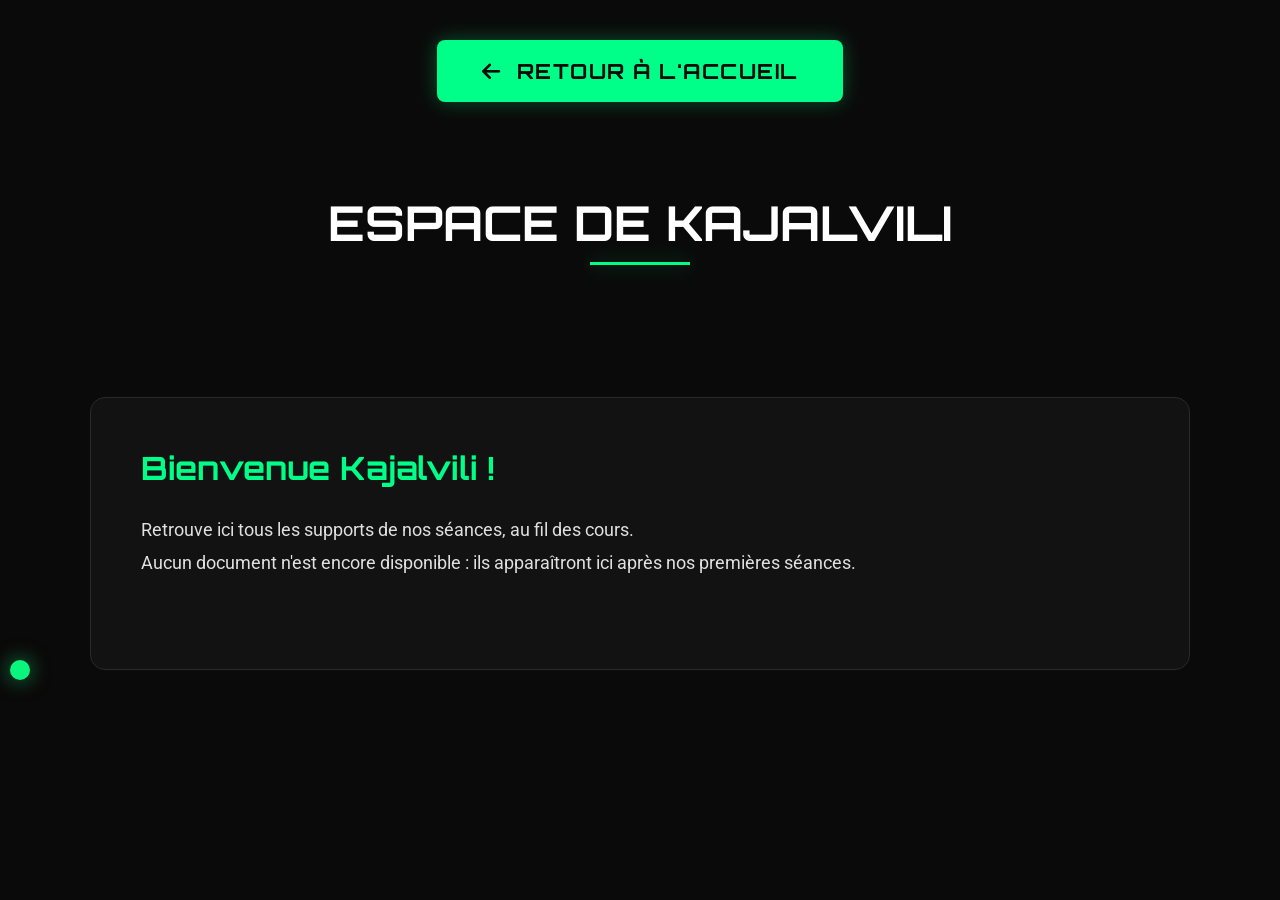
==== eleve-kajalvili.html @ 57f7eda1 "test" ====
<!DOCTYPE html>
<html lang="fr">
<head>
    <meta charset="UTF-8">
    <meta name="viewport" content="width=device-width, initial-scale=1.0">
    <meta name="robots" content="noindex, nofollow">
    <title>Espace de Kajalvili - Mithushan Mayuran</title>

    <link href="https://fonts.googleapis.com/css2?family=Orbitron:wght@500;700;900&family=Roboto:wght@300;400;500;700&display=swap" rel="stylesheet">
    <link rel="stylesheet" href="https://cdnjs.cloudflare.com/ajax/libs/font-awesome/6.4.0/css/all.min.css">
    <link rel="stylesheet" href="fiches.css">
</head>
<body>

    <!-- BOUTON DE RETOUR À L'ACCUEIL -->
    <div class="retour-container">
        <a href="index.html" class="btn-retour">
            <i class="fas fa-arrow-left"></i> RETOUR À L'ACCUEIL
        </a>
    </div>

    <!-- PAGE DÉDIÉE À KAJALVILI (code Kajalvili2303) -->
    <div class="container documents-container">
        <h2 class="section-title">Espace de Kajalvili</h2>

        <div class="doc-block">
            <h3 class="doc-title">Bienvenue Kajalvili !</h3>
            <p class="doc-description">
                Retrouve ici tous les supports de nos séances, au fil des cours.<br>
                Aucun document n'est encore disponible : ils apparaîtront ici après nos premières séances.
            </p>
        </div>
    </div>

    <script src="script.js"></script>
</body>
</html>
---- fiches.css ----
/* ==========================================================================
   STYLE POUR LA PAGE FICHES (fiches.css)
   ========================================================================== */

/* 1. Base et typographie */
body {
    margin: 0;
    font-family: 'Roboto', sans-serif;
    background-color: #0a0a0a;
    color: #ffffff;
    padding: 40px 20px 80px 20px;
}

.container {
    max-width: 1100px;
    margin: 0 auto;
}

/* 2. Titre de la section */
.section-title {
    font-family: 'Orbitron', sans-serif;
    font-size: 3rem;
    text-align: center;
    margin-bottom: 4rem;
    position: relative;
    text-transform: uppercase;
}

.section-title::after {
    content: '';
    position: absolute;
    bottom: -12px;
    left: 50%;
    transform: translateX(-50%);
    width: 100px;
    height: 3px;
    background: #00ff88;
    box-shadow: 0 0 20px rgba(0, 255, 136, 0.4);
}

/* 3. Bouton Retour (en haut) */
.retour-container {
    width: 100%;
    display: flex;
    justify-content: center;
    margin-bottom: 50px;
}

.btn-retour {
    display: inline-flex;
    align-items: center;
    gap: 15px;
    padding: 18px 45px;
    background: #00ff88;
    color: #0a0a0a;
    font-family: 'Orbitron', sans-serif;
    font-size: 1.3rem;
    font-weight: 700;
    text-decoration: none;
    text-transform: uppercase;
    letter-spacing: 1.5px;
    border-radius: 8px;
    box-shadow: 0 0 20px rgba(0, 255, 136, 0.3);
    transition: all 0.3s ease;
}

.btn-retour:hover {
    transform: translateY(-4px) scale(1.03);
    box-shadow: 0 0 35px rgba(0, 255, 136, 0.6);
}

/* ==========================================================================
   STYLE POUR L'AFFICHAGE DES DOCUMENTS PDF (En colonne)
   ========================================================================== */

/* Conteneur principal avec un grand espacement entre chaque fichier */
.documents-container {
    display: flex;
    flex-direction: column;
    gap: 80px; /* Grand écart entre les 4 documents */
    width: 100%;
}

/* Le bloc qui contient le texte + le PDF */
.doc-block {
    background: rgba(255, 255, 255, 0.03); /* Fond très légèrement gris pour détacher du fond noir */
    border: 1px solid #2a2a2a;
    border-radius: 15px;
    padding: 50px;
    transition: all 0.4s ease;
}

.doc-block:hover {
    border-color: #00ff88;
    box-shadow: 0 0 30px rgba(0, 255, 136, 0.15);
}

/* Titre au-dessus du document */
.doc-title {
    font-family: 'Orbitron', sans-serif;
    color: #00ff88;
    font-size: 2rem;
    margin-top: 0;
    margin-bottom: 25px;
}

/* Espace pour tes explications */
.doc-description {
    color: #e0e0e0;
    font-size: 1.15rem;
    line-height: 1.8;
    margin-bottom: 40px; /* Bel espace avant l'apparition du PDF */
}

/* Le cadre qui entoure le PDF */
.pdf-container {
    width: 100%;
    border-radius: 10px;
    overflow: hidden; /* Empêche le PDF de dépasser les coins arrondis */
    border: 2px solid #222;
    margin-bottom: 25px; /* Espace entre le PDF et le bouton en dessous */
    transition: border-color 0.3s ease;
    background: #111; /* Fond noir derrière le PDF pendant le chargement */
}

.doc-block:hover .pdf-container {
    border-color: #00ff88; /* Le cadre du PDF s'allume au survol de la carte */
}

.pdf-container iframe {
    border: none;
    display: block;
}
/* ==========================================================================
   BOUTONS DE TÉLÉCHARGEMENT
   ========================================================================== */

.doc-actions {
    display: flex;
    justify-content: center;
    margin-top: 20px;
}

.btn-pdf {
    display: inline-flex;
    align-items: center;
    gap: 12px;
    padding: 16px 38px;
    font-family: 'Orbitron', sans-serif;
    font-size: 1.05rem;
    font-weight: 700;
    letter-spacing: 1px;
    text-transform: uppercase;
    text-decoration: none;
    color: #00ff88;
    background: rgba(0, 255, 136, 0.06);
    border: 2px solid #00ff88;
    border-radius: 50px;
    box-shadow: 0 0 15px rgba(0, 255, 136, 0.2);
    transition: transform 0.3s ease, background 0.3s ease, color 0.3s ease, box-shadow 0.3s ease;
}

.btn-pdf i {
    font-size: 1.2rem;
    transition: transform 0.3s ease;
}

/* Au survol : le bouton grossit, se remplit de vert et s'illumine */
.btn-pdf:hover {
    transform: scale(1.08);
    background: #00ff88;
    color: #0a0a0a;
    box-shadow: 0 0 35px rgba(0, 255, 136, 0.6);
}

/* L'icône de téléchargement descend légèrement */
.btn-pdf:hover i {
    transform: translateY(3px);
}

.btn-pdf:active {
    transform: scale(1.02);
}

@media (max-width: 768px) {
    .btn-pdf {
        padding: 14px 24px;
        font-size: 0.85rem;
        text-align: center;
    }
}

/* ==========================================================================
   ESPACE ÉLÈVES : SAISIE DU CODE D'ACCÈS
   ========================================================================== */

.code-form {
    display: flex;
    flex-wrap: wrap;
    justify-content: center;
    align-items: center;
    gap: 20px;
    margin-top: 35px;
}

.code-form[hidden] {
    display: none;
}

.code-input {
    padding: 16px 24px;
    width: 220px;
    font-family: 'Orbitron', sans-serif;
    font-size: 1.1rem;
    letter-spacing: 4px;
    text-align: center;
    color: #ffffff;
    background: #111;
    border: 2px solid #2a2a2a;
    border-radius: 50px;
    outline: none;
    transition: border-color 0.3s ease, box-shadow 0.3s ease;
}

.code-input:focus {
    border-color: #00ff88;
    box-shadow: 0 0 20px rgba(0, 255, 136, 0.3);
}

.code-form button {
    cursor: pointer;
}

.code-erreur {
    width: 100%;
    margin: 0;
    min-height: 1.5em;
    text-align: center;
    color: #ff4d6d;
    font-size: 1rem;
}

/* Plusieurs boutons de téléchargement côte à côte (passent à la ligne si besoin) */
.doc-actions-multi {
    flex-wrap: wrap;
    gap: 20px;
}

/* ==========================================================================
   ENCADRÉ D'INTRODUCTION (documents présentés à titre d'exemple)
   ========================================================================== */

.intro-block {
    background: rgba(0, 255, 136, 0.05);
    border: 1px solid rgba(0, 255, 136, 0.35);
    border-left: 5px solid #00ff88;
    border-radius: 15px;
    padding: 40px 50px;
    box-shadow: 0 0 25px rgba(0, 255, 136, 0.08);
}

.intro-title {
    font-family: 'Orbitron', sans-serif;
    color: #00ff88;
    font-size: 1.5rem;
    margin: 0 0 20px 0;
    display: flex;
    align-items: center;
    gap: 12px;
}

.intro-texte {
    color: #e0e0e0;
    font-size: 1.1rem;
    line-height: 1.8;
    margin: 0 0 15px 0;
}

.intro-texte strong {
    color: #ffffff;
}

/* Surlignage vert (la classe .vert n'est définie que dans style.css) */
.vert {
    color: #00ff88;
}

@media (max-width: 768px) {
    .intro-block {
        padding: 28px 24px;
    }

    .intro-title {
        font-size: 1.2rem;
    }
}

/* ==========================================================================
   AFFICHAGE SUR TÉLÉPHONE (pages Fiches et Espace élèves)
   ========================================================================== */

@media (max-width: 768px) {
    body {
        padding: 25px 15px 60px;
    }

    .retour-container {
        margin-bottom: 35px;
    }

    .btn-retour {
        padding: 14px 22px;
        font-size: 0.85rem;
        gap: 10px;
        letter-spacing: 1px;
    }

    .section-title {
        font-size: 1.8rem;
        margin-bottom: 2.5rem;
    }

    .documents-container {
        gap: 35px;
    }

    .doc-block {
        padding: 28px 20px;
    }

    .doc-title {
        font-size: 1.35rem;
        margin-bottom: 15px;
    }

    .doc-description {
        font-size: 1rem;
        line-height: 1.7;
        margin-bottom: 25px;
    }
}

/* ==========================================================================
   ESPACE ÉLÈVES : BOUTON ŒIL (afficher / masquer le code)
   ========================================================================== */

.code-champ {
    position: relative;
    display: inline-flex;
}

/* Place pour l'œil à droite du champ */
.code-champ .code-input {
    padding-right: 54px;
}

.code-oeil {
    position: absolute;
    top: 50%;
    right: 14px;
    transform: translateY(-50%);
    padding: 6px;
    font-size: 1.1rem;
    color: #888888;
    background: transparent;
    border: none;
    cursor: pointer;
    transition: color 0.3s ease;
}

.code-oeil:hover,
.code-oeil[aria-pressed="true"] {
    color: #00ff88;
}
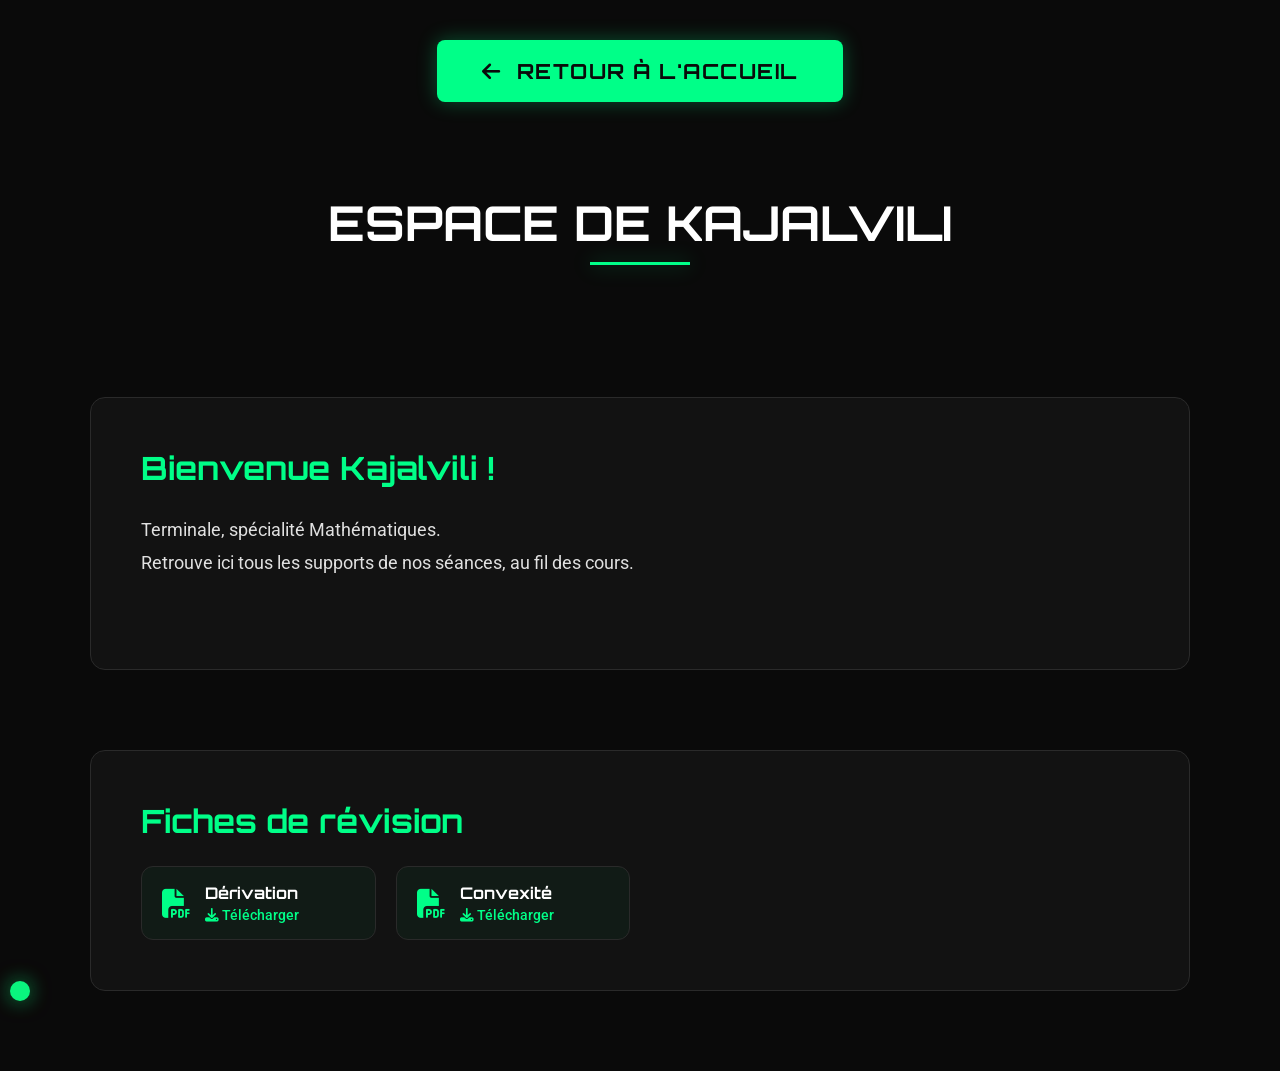
==== commit 863c50c2: "test" ====
--- a/eleve-kajalvili.html
+++ b/eleve-kajalvili.html
@@ -26,9 +26,30 @@
         <div class="doc-block">
             <h3 class="doc-title">Bienvenue Kajalvili !</h3>
             <p class="doc-description">
-                Retrouve ici tous les supports de nos séances, au fil des cours.<br>
-                Aucun document n'est encore disponible : ils apparaîtront ici après nos premières séances.
+                Terminale, spécialité Mathématiques.<br>
+                Retrouve ici tous les supports de nos séances, au fil des cours.
             </p>
+        </div>
+
+        <!-- FICHES DE RÉVISION : petites cartes côte à côte -->
+        <div class="doc-block">
+            <h3 class="doc-title">Fiches de révision</h3>
+            <div class="fiches-grille">
+                <a href="Kajalvili/Fiche_Revision_Derivation_Terminale_Specialite.pdf" target="_blank" class="fiche-mini">
+                    <i class="fas fa-file-pdf fiche-mini-icone"></i>
+                    <span class="fiche-mini-texte">
+                        <span class="fiche-mini-titre">Dérivation</span>
+                        <span class="fiche-mini-action"><i class="fas fa-download"></i> Télécharger</span>
+                    </span>
+                </a>
+                <a href="Kajalvili/Fiche_Revision_Convexite_Terminale_Specialite.pdf" target="_blank" class="fiche-mini">
+                    <i class="fas fa-file-pdf fiche-mini-icone"></i>
+                    <span class="fiche-mini-texte">
+                        <span class="fiche-mini-titre">Convexité</span>
+                        <span class="fiche-mini-action"><i class="fas fa-download"></i> Télécharger</span>
+                    </span>
+                </a>
+            </div>
         </div>
     </div>
 
--- a/fiches.css
+++ b/fiches.css
@@ -372,3 +372,72 @@
 .code-oeil[aria-pressed="true"] {
     color: #00ff88;
 }
+
+/* ==========================================================================
+   PETITES CARTES DE FICHES CÔTE À CÔTE (pages élèves)
+   ========================================================================== */
+
+.fiches-grille {
+    display: grid;
+    grid-template-columns: repeat(auto-fill, minmax(220px, 1fr)); /* 2 cartes ou plus par ligne */
+    gap: 20px;
+}
+
+/* Toute la carte est cliquable */
+.fiche-mini {
+    display: flex;
+    align-items: center;
+    gap: 14px;
+    padding: 16px 20px;
+    text-decoration: none;
+    background: rgba(0, 255, 136, 0.04);
+    border: 1px solid #2a2a2a;
+    border-radius: 12px;
+    transition: border-color 0.3s ease, box-shadow 0.3s ease, transform 0.3s ease;
+}
+
+.fiche-mini:hover {
+    border-color: #00ff88;
+    box-shadow: 0 0 20px rgba(0, 255, 136, 0.2);
+    transform: translateY(-3px);
+}
+
+.fiche-mini-icone {
+    font-size: 1.8rem;
+    color: #00ff88;
+}
+
+.fiche-mini-titre {
+    flex: 1;
+    font-family: 'Orbitron', sans-serif;
+    font-size: 1rem;
+    font-weight: 700;
+    color: #ffffff;
+}
+
+.fiche-mini-action {
+    font-size: 0.85rem;
+    font-weight: 500;
+    color: #00ff88;
+    white-space: nowrap;
+}
+
+/* Correctif : « Télécharger » passe sous le titre pour ne plus dépasser de la carte */
+.fiches-grille {
+    grid-template-columns: repeat(auto-fill, minmax(min(100%, 220px), 1fr));
+}
+
+.fiche-mini {
+    min-width: 0;
+}
+
+.fiche-mini-texte {
+    display: flex;
+    flex-direction: column;
+    gap: 4px;
+    min-width: 0; /* Autorise le texte à se resserrer au lieu de déborder */
+}
+
+.fiche-mini-titre {
+    overflow-wrap: anywhere;
+}
